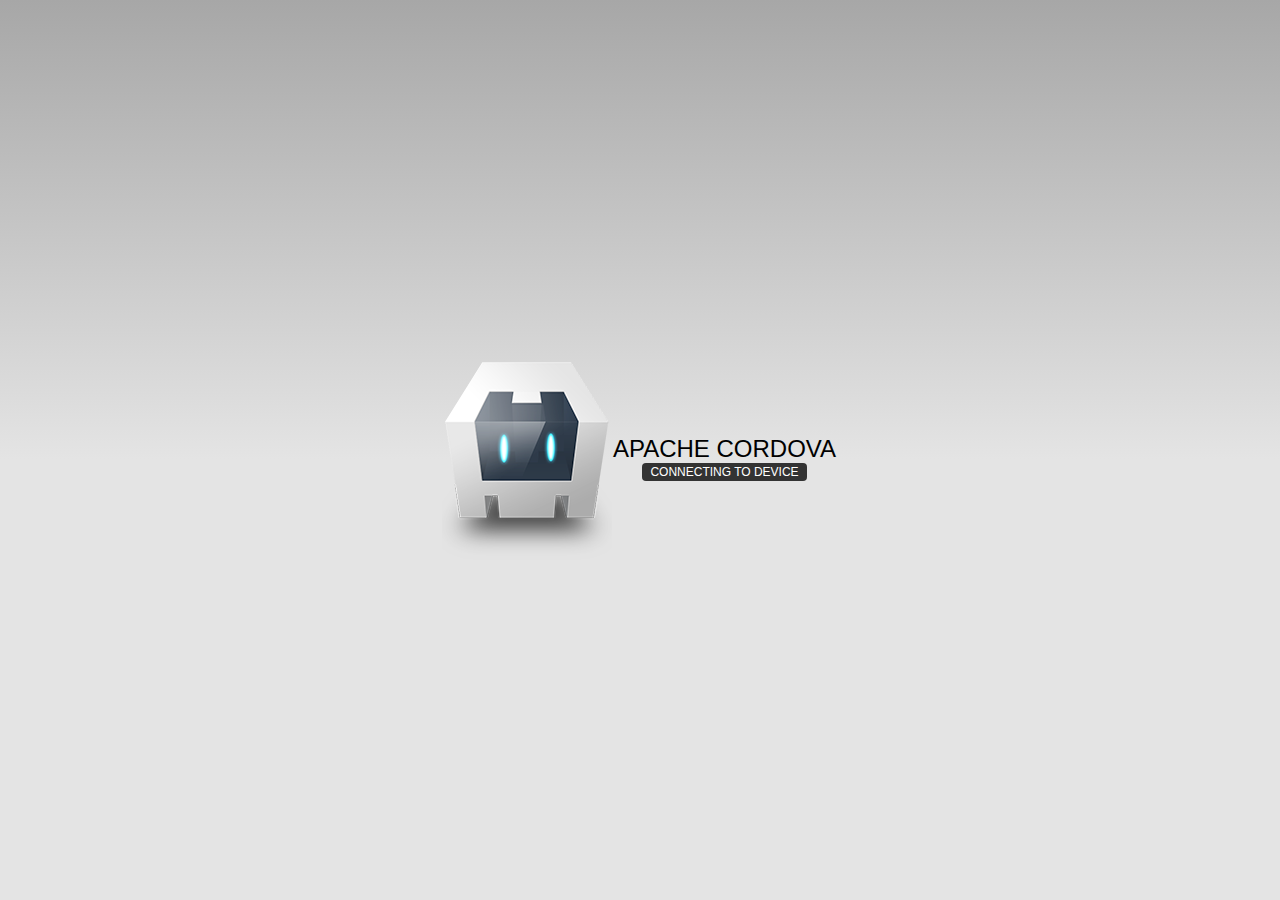
==== www/index.html @ c1f97d6b "pushbots implemented and working" ====
<!DOCTYPE html>
<!--
    Licensed to the Apache Software Foundation (ASF) under one
    or more contributor license agreements.  See the NOTICE file
    distributed with this work for additional information
    regarding copyright ownership.  The ASF licenses this file
    to you under the Apache License, Version 2.0 (the
    "License"); you may not use this file except in compliance
    with the License.  You may obtain a copy of the License at

    http://www.apache.org/licenses/LICENSE-2.0

    Unless required by applicable law or agreed to in writing,
    software distributed under the License is distributed on an
    "AS IS" BASIS, WITHOUT WARRANTIES OR CONDITIONS OF ANY
     KIND, either express or implied.  See the License for the
    specific language governing permissions and limitations
    under the License.
-->
<html>
    <head>
        <!--
        Customize this policy to fit your own app's needs. For more guidance, see:
            https://github.com/apache/cordova-plugin-whitelist/blob/master/README.md#content-security-policy
        Some notes:
            * gap: is required only on iOS (when using UIWebView) and is needed for JS->native communication
            * https://ssl.gstatic.com is required only on Android and is needed for TalkBack to function properly
            * Disables use of inline scripts in order to mitigate risk of XSS vulnerabilities. To change this:
                * Enable inline JS: add 'unsafe-inline' to default-src
        -->
        <meta http-equiv="Content-Security-Policy" content="default-src 'self' data: gap: https://ssl.gstatic.com 'unsafe-eval'; style-src 'self' 'unsafe-inline'; media-src *">
        <meta name="format-detection" content="telephone=no">
        <meta name="msapplication-tap-highlight" content="no">
        <meta name="viewport" content="user-scalable=no, initial-scale=1, maximum-scale=1, minimum-scale=1, width=device-width">
        <link rel="stylesheet" type="text/css" href="css/index.css">
        <title>Hello World</title>
    </head>
    <body>
        <div class="app">
            <h1>Apache Cordova</h1>
            <div id="deviceready" class="blink">
                <p class="event listening">Connecting to Device</p>
                <p class="event received">Device is Ready</p>
            </div>
        </div>
        <script type="text/javascript" src="cordova.js"></script>
        <script type="text/javascript" src="js/index.js"></script>
    </body>
</html>
---- www/css/index.css ----
/*
 * Licensed to the Apache Software Foundation (ASF) under one
 * or more contributor license agreements.  See the NOTICE file
 * distributed with this work for additional information
 * regarding copyright ownership.  The ASF licenses this file
 * to you under the Apache License, Version 2.0 (the
 * "License"); you may not use this file except in compliance
 * with the License.  You may obtain a copy of the License at
 *
 * http://www.apache.org/licenses/LICENSE-2.0
 *
 * Unless required by applicable law or agreed to in writing,
 * software distributed under the License is distributed on an
 * "AS IS" BASIS, WITHOUT WARRANTIES OR CONDITIONS OF ANY
 * KIND, either express or implied.  See the License for the
 * specific language governing permissions and limitations
 * under the License.
 */
* {
    -webkit-tap-highlight-color: rgba(0,0,0,0); /* make transparent link selection, adjust last value opacity 0 to 1.0 */
}

body {
    -webkit-touch-callout: none;                /* prevent callout to copy image, etc when tap to hold */
    -webkit-text-size-adjust: none;             /* prevent webkit from resizing text to fit */
    -webkit-user-select: none;                  /* prevent copy paste, to allow, change 'none' to 'text' */
    background-color:#E4E4E4;
    background-image:linear-gradient(top, #A7A7A7 0%, #E4E4E4 51%);
    background-image:-webkit-linear-gradient(top, #A7A7A7 0%, #E4E4E4 51%);
    background-image:-ms-linear-gradient(top, #A7A7A7 0%, #E4E4E4 51%);
    background-image:-webkit-gradient(
        linear,
        left top,
        left bottom,
        color-stop(0, #A7A7A7),
        color-stop(0.51, #E4E4E4)
    );
    background-attachment:fixed;
    font-family:'HelveticaNeue-Light', 'HelveticaNeue', Helvetica, Arial, sans-serif;
    font-size:12px;
    height:100%;
    margin:0px;
    padding:0px;
    text-transform:uppercase;
    width:100%;
}

/* Portrait layout (default) */
.app {
    background:url(../img/logo.png) no-repeat center top; /* 170px x 200px */
    position:absolute;             /* position in the center of the screen */
    left:50%;
    top:50%;
    height:50px;                   /* text area height */
    width:225px;                   /* text area width */
    text-align:center;
    padding:180px 0px 0px 0px;     /* image height is 200px (bottom 20px are overlapped with text) */
    margin:-115px 0px 0px -112px;  /* offset vertical: half of image height and text area height */
                                   /* offset horizontal: half of text area width */
}

/* Landscape layout (with min-width) */
@media screen and (min-aspect-ratio: 1/1) and (min-width:400px) {
    .app {
        background-position:left center;
        padding:75px 0px 75px 170px;  /* padding-top + padding-bottom + text area = image height */
        margin:-90px 0px 0px -198px;  /* offset vertical: half of image height */
                                      /* offset horizontal: half of image width and text area width */
    }
}

h1 {
    font-size:24px;
    font-weight:normal;
    margin:0px;
    overflow:visible;
    padding:0px;
    text-align:center;
}

.event {
    border-radius:4px;
    -webkit-border-radius:4px;
    color:#FFFFFF;
    font-size:12px;
    margin:0px 30px;
    padding:2px 0px;
}

.event.listening {
    background-color:#333333;
    display:block;
}

.event.received {
    background-color:#4B946A;
    display:none;
}

@keyframes fade {
    from { opacity: 1.0; }
    50% { opacity: 0.4; }
    to { opacity: 1.0; }
}
 
@-webkit-keyframes fade {
    from { opacity: 1.0; }
    50% { opacity: 0.4; }
    to { opacity: 1.0; }
}
 
.blink {
    animation:fade 3000ms infinite;
    -webkit-animation:fade 3000ms infinite;
}
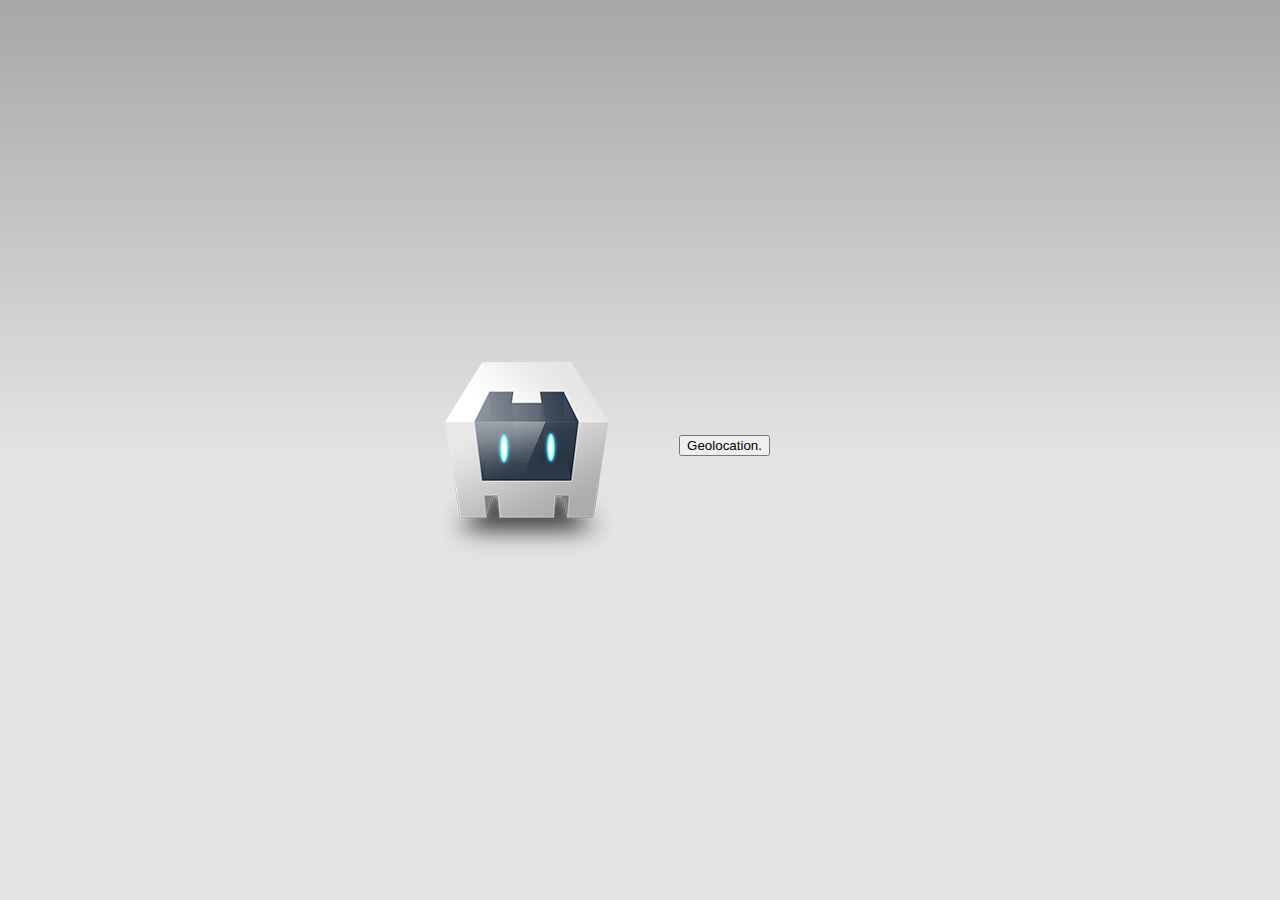
==== commit a65bddeb: "geolocation added but not yet working correctly" ====
--- a/www/index.html
+++ b/www/index.html
@@ -1,33 +1,7 @@
 <!DOCTYPE html>
-<!--
-    Licensed to the Apache Software Foundation (ASF) under one
-    or more contributor license agreements.  See the NOTICE file
-    distributed with this work for additional information
-    regarding copyright ownership.  The ASF licenses this file
-    to you under the Apache License, Version 2.0 (the
-    "License"); you may not use this file except in compliance
-    with the License.  You may obtain a copy of the License at
 
-    http://www.apache.org/licenses/LICENSE-2.0
-
-    Unless required by applicable law or agreed to in writing,
-    software distributed under the License is distributed on an
-    "AS IS" BASIS, WITHOUT WARRANTIES OR CONDITIONS OF ANY
-     KIND, either express or implied.  See the License for the
-    specific language governing permissions and limitations
-    under the License.
--->
 <html>
     <head>
-        <!--
-        Customize this policy to fit your own app's needs. For more guidance, see:
-            https://github.com/apache/cordova-plugin-whitelist/blob/master/README.md#content-security-policy
-        Some notes:
-            * gap: is required only on iOS (when using UIWebView) and is needed for JS->native communication
-            * https://ssl.gstatic.com is required only on Android and is needed for TalkBack to function properly
-            * Disables use of inline scripts in order to mitigate risk of XSS vulnerabilities. To change this:
-                * Enable inline JS: add 'unsafe-inline' to default-src
-        -->
         <meta http-equiv="Content-Security-Policy" content="default-src 'self' data: gap: https://ssl.gstatic.com 'unsafe-eval'; style-src 'self' 'unsafe-inline'; media-src *">
         <meta name="format-detection" content="telephone=no">
         <meta name="msapplication-tap-highlight" content="no">
@@ -37,11 +11,7 @@
     </head>
     <body>
         <div class="app">
-            <h1>Apache Cordova</h1>
-            <div id="deviceready" class="blink">
-                <p class="event listening">Connecting to Device</p>
-                <p class="event received">Device is Ready</p>
-            </div>
+            <button id="demo" onclick="myFunction()">Geolocation.</button>
         </div>
         <script type="text/javascript" src="cordova.js"></script>
         <script type="text/javascript" src="js/index.js"></script>
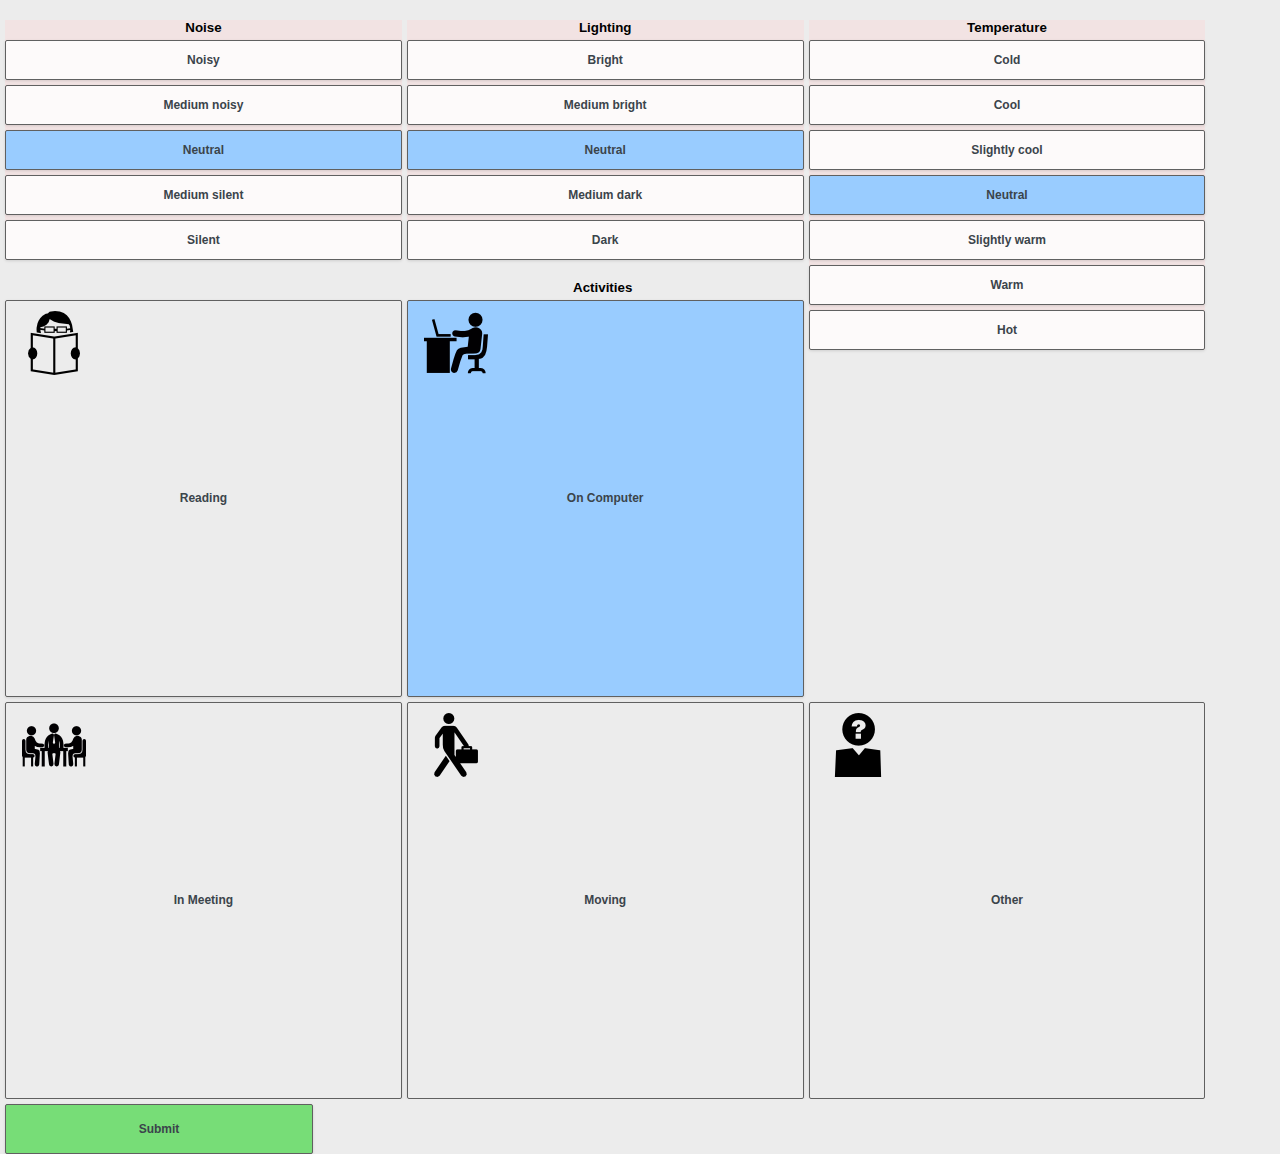
==== commit fe789c4f: "push and usual ui plus backend implemented" ====
--- a/www/index.html
+++ b/www/index.html
@@ -2,18 +2,116 @@
 
 <html>
     <head>
-        <meta http-equiv="Content-Security-Policy" content="default-src 'self' data: gap: https://ssl.gstatic.com 'unsafe-eval'; style-src 'self' 'unsafe-inline'; media-src *">
-        <meta name="format-detection" content="telephone=no">
-        <meta name="msapplication-tap-highlight" content="no">
-        <meta name="viewport" content="user-scalable=no, initial-scale=1, maximum-scale=1, minimum-scale=1, width=device-width">
-        <link rel="stylesheet" type="text/css" href="css/index.css">
-        <title>Hello World</title>
+        <meta charset="utf-8" />
+        <meta name="format-detection" content="telephone=no" />
+        <meta name="msapplication-tap-highlight" content="no" />
+        <!-- WARNING: for iOS 7, remove the width=device-width and height=device-height attributes. See https://issues.apache.org/jira/browse/CB-4323 -->
+        <meta name="viewport" content="user-scalable=no, initial-scale=1, maximum-scale=1, minimum-scale=1, width=device-width, height=device-height, target-densitydpi=device-dpi" />
+        <script type="text/javascript" src="js/jquery-2.1.4.js"></script>
+        
+        <script type="text/javascript" src="cordova.js"></script>
+        <!-- for connection to db via mosquito -->
+        <script src="js/mqttws31.js" type="text/javascript"></script>
+        <script src="js/mosquitto.js" type="text/javascript"></script>
+        
+        <!--<script type="text/javascript" src="js/index.js"></script>-->
+
+
+        <link rel="stylesheet" type="text/css" href="css/index.css" />
+        <!-- Javascript, Jquery & Jquery mobile directories in the head bc otherwise short flash without jqm css-->
+        <script type="text/javascript" charset="utf-8">
+            var testData = { "a": "b", "c": "d" };
+            
+            var globalData = {};
+
+            
+            function doSomething1() {
+                carrier.getAverageNoise(onSuccess2, onFailure);
+            }
+            
+            function doSomething2() {
+                carrier.getLuminosity(onSuccess2, onFailure);
+            }
+            
+            
+            function onSuccess2(result) {
+                var resStr = "Result: " + result;
+                console.log(resStr);
+                alert(resStr);
+            }
+            
+            function onFailure(err) {
+                console.log("onFailure: " + JSON.stringify(err));
+                alert("Failure: " + err);
+            }
+        
+        </script>
+
+
+
+        <title>comfortIST</title>
     </head>
+
     <body>
-        <div class="app">
-            <button id="demo" onclick="myFunction()">Geolocation.</button>
+
+        <div id="page1">
+            <div id="formScales">
+                <div class="formContent" id="noise">
+                    <p>Noise</p>
+                    <input type="button" id="nbtn1" value="Noisy" />
+                    <input type="button" id="nbtn2" value="Medium noisy" />
+                    <input class="active" type="button" id="nbtn3" value="Neutral" />
+                    <input type="button" id="nbtn4" value="Medium silent" />
+                    <input type="button" id="nbtn5" value="Silent" />       
+                </div>
+
+                <div class="formContent" id="lighting">
+                    <p>Lighting</p>
+                    <input type="button" id="lbtn1" value="Bright" />
+                    <input type="button" id="lbtn2" value="Medium bright" />
+                    <input class="active" type="button" id="lbtn3" value="Neutral" />
+                    <input type="button" id="lbtn4" value="Medium dark" />
+                    <input type="button" id="lbtn5" value="Dark" />       
+                </div>
+
+                <div class="formContent" id="temp">
+                    <p>Temperature</p>
+                    <input type="button" id="tbtn1" value="Cold" temp="test"/>
+                    <input type="button" id="tbtn2" value="Cool" />
+                    <input type="button" id="tbtn3" value="Slightly cool" />
+                    <input class="active" type="button" id="tbtn4" value="Neutral" />
+                    <input type="button" id="tbtn5" value="Slightly warm" />
+                    <input type="button" id="tbtn6" value="Warm" />     
+                    <input type="button" id="tbtn7" value="Hot" />     
+
+                </div>
+            </div>
+
+            <div id="activity">
+                <p>Activities</p>
+                <input class="activityBtn" type="button" id="btn16" value="Reading" />
+                <input class="activityBtn active" type="button" id="btn17" value="On Computer" />
+                <input class="activityBtn" type="button" id="btn18" value="In Meeting" />
+                <input class="activityBtn" type="button" id="btn19" value="Moving" />
+                <input class="activityBtn" type="button" id="btn20" value="Other" />
+            </div>
+
+                <input type="submit" id="submitButton" value="Submit"/>
         </div>
-        <script type="text/javascript" src="cordova.js"></script>
+
+
+
+
+
+
+
+
         <script type="text/javascript" src="js/index.js"></script>
+
+        <!-- Start init - Even if the console says different - needed to initialize the js! Otherwise form gets sent via html instead of ajax! -->
+        <script type="text/javascript">
+            app.initialize();
+        </script>
+        <!-- End init -->
     </body>
 </html>
--- a/www/css/index.css
+++ b/www/css/index.css
@@ -1,115 +1,237 @@
+body {
+    padding-top: 4px;
+    background-color: #ececec;
+    margin-top: 16px;
+    margin-left: 0px;
+    margin-right: 0px;
+
+}
+
+p {
+    font-family: Verdana, arial, sans-serif;    
+    font-size: 10pt;
+    font-weight: bold;
+    text-align: center;
+    padding-top: 0px;
+    margin-top: 0px;
+    margin-bottom: 0px;
+}
+
+#page1 {
+    height: 480px;
+    width: 320px;
+    display: inline;
+}
+
+#formScales {
+    position: relative;
+    /* otherwise the float of the child gets it out
+         of the document flow */
+    overflow:auto;
+}
+
+.formContent{
+  position: relative;
+  /* z-index very important to prevent overlaying divs*/
+  z-index: 20
+}
+
+#activity {
+    position: relative;
+    overflow:auto;
+    margin-top: -77px;
+    float: left;
+    z-index:10
+}
+
+#skip {
+    position:relative;
+    overflow: auto;
+    margin-top: 7px;
+}
+
+baseFormScales,
+#noise,
+#lighting,
+#temp {
+    float: left;
+    width: 31vw;
+    background-color: rgba(255, 204, 204, 0.3);
+    margin-bottom: 7px;
+}
+
+#noise {
+    margin-left: 5px;
+    margin-right: 5px;
+}
+
+#lighting {
+    margin-left: 0px;
+    margin-right: 5px;
+}
+
+#temp {
+    padding-left: 0px;
+    padding-right: 0px;
+}
+
+
+
+
+.activityBtn {
+    float: left;
+    height: 31vw;
+    width: 31vw;
+    margin-left: 5px;
+}
+
+
+.active {
+    background-color: #99CCFF !important;
+    border: 1px solid #606060;
+}
+
+#submitButton {
+    float: left;
+    height: 50px;
+    width: 308px;
+    margin-left: 5px;
+    margin-right: 5px;
+    background-color: transparent; 
+    background-repeat: no-repeat;  
+    background-position: 20px 10px;  
+    vertical-align: middle; 
+    /*line-height: 160px;   background-image: url(icons/photo74.png);*/
+    background-color: #77DD77;
+
+}
+
+input {
+    /* webkit-appearance:none to override standard button design! */
+    -webkit-appearance: none;
+    color: #3B444B;
+    width: 100%;
+    height: 40px;
+    text-decoration: none;
+    text-align: center;
+    padding: 8px 12px;
+    margin-top: 5px;
+    font-size: 12px;
+    font-weight: 700;
+    font-family: helvetica, arial, sans-serif;
+    border-radius: 2px;
+    border: 1px solid #606060;
+    background-color: rgba(255,255,255, 0.8);
+    -webkit-box-shadow: 0 1px 3px rgba(0,0,0,0.12);
+    box-shadow: 0 1px 3px rgba(0,0,0,0.12);
+}
+
+/* css baseclass */
+baseActivityBox, 
+/* inherit from baseclass */
+#btn16, 
+#btn17, 
+#btn18, 
+#btn19, 
+#btn20 {
+    background-color: transparent; 
+    background-repeat: no-repeat;  
+    background-position: 16px 10px;
+    vertical-align: middle; 
+    line-height: 160px;
+}
+
+#btn16 {
+    background-image: url(icons/man216.png);
+}
+#btn17 {
+    background-image: url(icons/work12.png);
+}
+#btn18 {
+    background-image: url(icons/businessman.png);
+    clear: left;
+}
+#btn19 {
+    background-image: url(icons/business163.png);
+}
+#btn20 {
+    background-image: url(icons/other.png);
+}
+
+#btn21 {
+    width: 30vw;
+    margin-left: 5px;
+    background-color: #ED2939;
+}
+#btn22 {
+    width: 65vw;
+    background-color: #ED2939;
+
+}
+
+
+
+
 /*
- * Licensed to the Apache Software Foundation (ASF) under one
- * or more contributor license agreements.  See the NOTICE file
- * distributed with this work for additional information
- * regarding copyright ownership.  The ASF licenses this file
- * to you under the Apache License, Version 2.0 (the
- * "License"); you may not use this file except in compliance
- * with the License.  You may obtain a copy of the License at
- *
- * http://www.apache.org/licenses/LICENSE-2.0
- *
- * Unless required by applicable law or agreed to in writing,
- * software distributed under the License is distributed on an
- * "AS IS" BASIS, WITHOUT WARRANTIES OR CONDITIONS OF ANY
- * KIND, either express or implied.  See the License for the
- * specific language governing permissions and limitations
- * under the License.
- */
-* {
-    -webkit-tap-highlight-color: rgba(0,0,0,0); /* make transparent link selection, adjust last value opacity 0 to 1.0 */
-}
-
-body {
-    -webkit-touch-callout: none;                /* prevent callout to copy image, etc when tap to hold */
-    -webkit-text-size-adjust: none;             /* prevent webkit from resizing text to fit */
-    -webkit-user-select: none;                  /* prevent copy paste, to allow, change 'none' to 'text' */
-    background-color:#E4E4E4;
-    background-image:linear-gradient(top, #A7A7A7 0%, #E4E4E4 51%);
-    background-image:-webkit-linear-gradient(top, #A7A7A7 0%, #E4E4E4 51%);
-    background-image:-ms-linear-gradient(top, #A7A7A7 0%, #E4E4E4 51%);
-    background-image:-webkit-gradient(
-        linear,
-        left top,
-        left bottom,
-        color-stop(0, #A7A7A7),
-        color-stop(0.51, #E4E4E4)
-    );
-    background-attachment:fixed;
-    font-family:'HelveticaNeue-Light', 'HelveticaNeue', Helvetica, Arial, sans-serif;
-    font-size:12px;
-    height:100%;
-    margin:0px;
-    padding:0px;
-    text-transform:uppercase;
-    width:100%;
-}
-
-/* Portrait layout (default) */
-.app {
-    background:url(../img/logo.png) no-repeat center top; /* 170px x 200px */
-    position:absolute;             /* position in the center of the screen */
-    left:50%;
-    top:50%;
-    height:50px;                   /* text area height */
-    width:225px;                   /* text area width */
-    text-align:center;
-    padding:180px 0px 0px 0px;     /* image height is 200px (bottom 20px are overlapped with text) */
-    margin:-115px 0px 0px -112px;  /* offset vertical: half of image height and text area height */
-                                   /* offset horizontal: half of text area width */
-}
-
-/* Landscape layout (with min-width) */
-@media screen and (min-aspect-ratio: 1/1) and (min-width:400px) {
-    .app {
-        background-position:left center;
-        padding:75px 0px 75px 170px;  /* padding-top + padding-bottom + text area = image height */
-        margin:-90px 0px 0px -198px;  /* offset vertical: half of image height */
-                                      /* offset horizontal: half of image width and text area width */
-    }
-}
-
-h1 {
-    font-size:24px;
-    font-weight:normal;
-    margin:0px;
-    overflow:visible;
-    padding:0px;
-    text-align:center;
-}
-
-.event {
-    border-radius:4px;
-    -webkit-border-radius:4px;
-    color:#FFFFFF;
-    font-size:12px;
-    margin:0px 30px;
-    padding:2px 0px;
-}
-
-.event.listening {
-    background-color:#333333;
-    display:block;
-}
-
-.event.received {
-    background-color:#4B946A;
-    display:none;
-}
-
-@keyframes fade {
-    from { opacity: 1.0; }
-    50% { opacity: 0.4; }
-    to { opacity: 1.0; }
-}
- 
-@-webkit-keyframes fade {
-    from { opacity: 1.0; }
-    50% { opacity: 0.4; }
-    to { opacity: 1.0; }
-}
- 
-.blink {
-    animation:fade 3000ms infinite;
-    -webkit-animation:fade 3000ms infinite;
-}
+baseFormScale,
+#btn1,
+#btn5,
+#btn6,
+#btn10,
+#btn11,
+#btn15 {
+	background-color: rgba(255,255,255, 0.8); 
+    background-repeat: no-repeat;  
+    background-position: 2px 4px;  
+    vertical-align: middle; 
+}*/
+
+
+/*
+#btn1 {
+	background-image: url(icons/hot.png);
+}
+
+#btn5 {
+	background-image: url(icons/cold.png);
+}
+
+#btn6 {
+	background-image: url(icons/lightOn.png);
+}
+
+#btn10 {
+	background-image: url(icons/lightOff.png);
+}
+
+#btn11 {
+	background-image: url(icons/speakerOn.png);
+}
+
+#btn15 {
+	background-image: url(icons/speakerOff.png);
+}*/
+
+/*#header {
+	overflow: hidden;
+}
+
+
+#header1 {
+		width: 31vw;
+		float:left;
+
+}
+
+#header2 {
+		width: 31vw;
+		float:left;
+
+}
+
+#header3 {
+		width: 31vw;
+		float:left;
+
+}*/
+
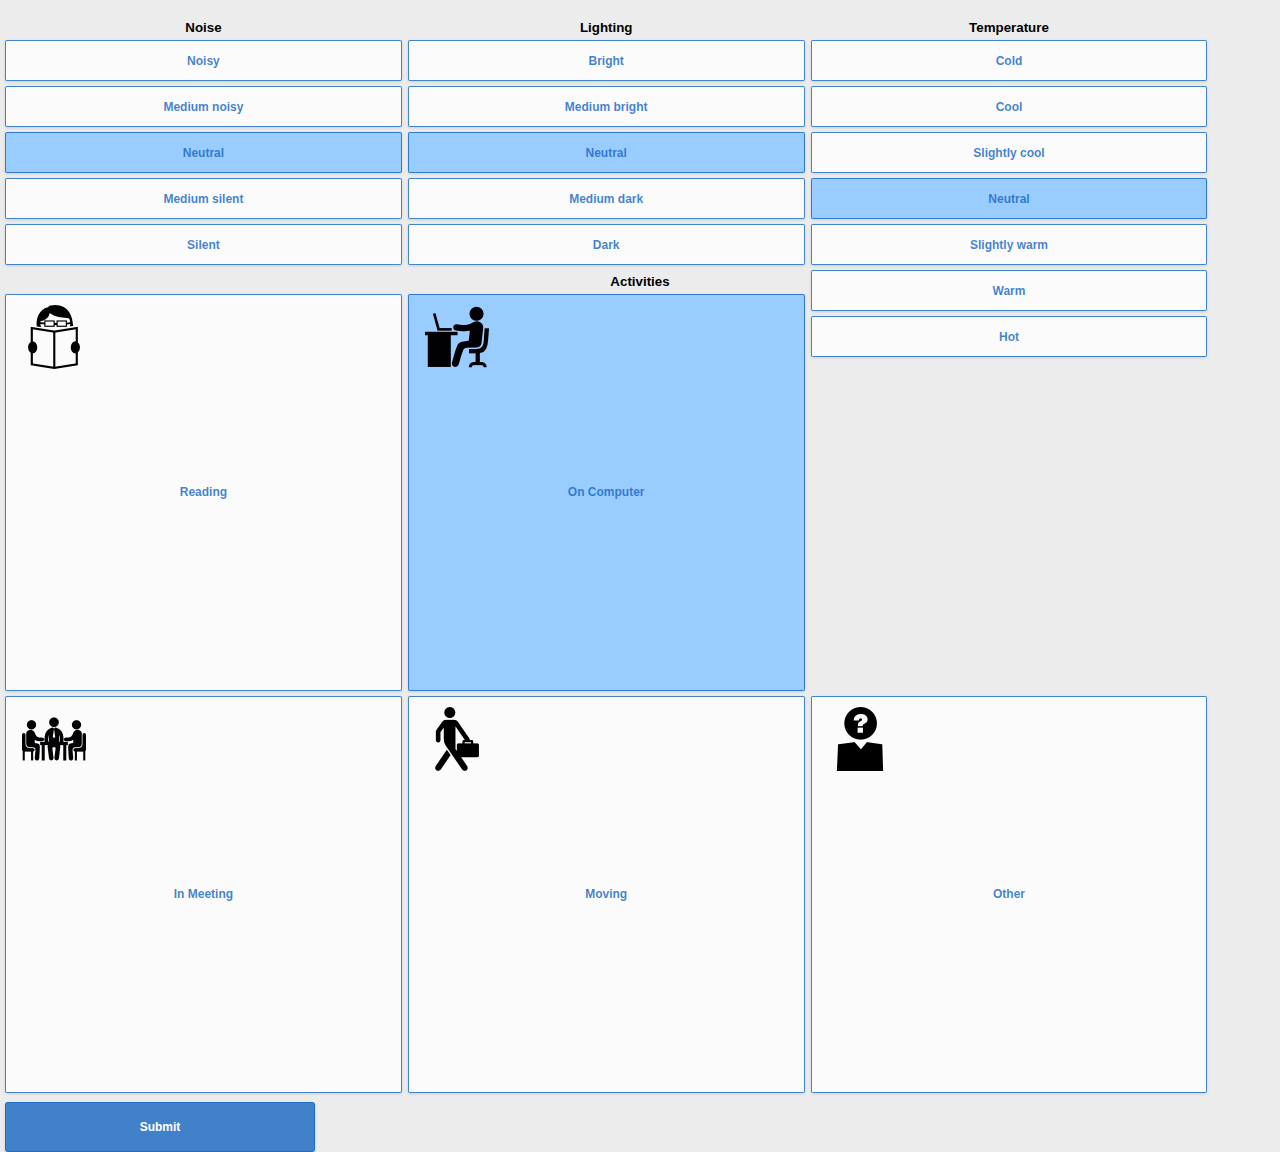
==== commit 794b498d: "css submit changed" ====
--- a/www/index.html
+++ b/www/index.html
@@ -96,7 +96,7 @@
                 <input class="activityBtn" type="button" id="btn20" value="Other" />
             </div>
 
-                <input type="submit" id="submitButton" value="Submit"/>
+                <input type="submit" class="submitButton" value="Submit"/>
         </div>
 
 
--- a/www/css/index.css
+++ b/www/css/index.css
@@ -36,13 +36,21 @@
   z-index: 20
 }
 
-#activity {
+/*#activity {
     position: relative;
     overflow:auto;
     margin-top: -77px;
     float: left;
     z-index:10
-}
+}*/
+
+#activity {
+    position:relative;
+    margin-top: -90px;
+    z-index:10
+    width: 312;
+}
+
 
 #skip {
     position:relative;
@@ -56,26 +64,23 @@
 #temp {
     float: left;
     width: 31vw;
-    background-color: rgba(255, 204, 204, 0.3);
     margin-bottom: 7px;
 }
 
 #noise {
     margin-left: 5px;
-    margin-right: 5px;
+    margin-right: 6px;
 }
 
 #lighting {
     margin-left: 0px;
-    margin-right: 5px;
+    margin-right: 6px;
 }
 
 #temp {
     padding-left: 0px;
     padding-right: 0px;
 }
-
-
 
 
 .activityBtn {
@@ -88,39 +93,49 @@
 
 .active {
     background-color: #99CCFF !important;
-    border: 1px solid #606060;
-}
-
-#submitButton {
+    border: 1px solid rgba(24,103,194,0.81);
+}
+
+.submitButton {
     float: left;
     height: 50px;
-    width: 308px;
+    width: 310px;
+    margin-top: 9px;
+    color: white;
+    border-radius: 3px;
     margin-left: 5px;
     margin-right: 5px;
-    background-color: transparent; 
-    background-repeat: no-repeat;  
+    background-color: rgba(24,103,194,0.81);
+    background-repeat: no-repeat;
     background-position: 20px 10px;  
-    vertical-align: middle; 
-    /*line-height: 160px;   background-image: url(icons/photo74.png);*/
-    background-color: #77DD77;
-
-}
+    vertical-align: middle;
+}
+
+.submitButton:active {
+      background-color: rgba(24,103,194,0.81);
+      -webkit-transition: none;
+      -moz-transition: none;
+      -o-transition: none;
+      transition: none;
+      opacity: 0.2;
+}
+
 
 input {
     /* webkit-appearance:none to override standard button design! */
     -webkit-appearance: none;
-    color: #3B444B;
+    color: rgba(24,103,194,0.81);
+    font-weight:400;
     width: 100%;
-    height: 40px;
+    height: 41px;
     text-decoration: none;
     text-align: center;
     padding: 8px 12px;
     margin-top: 5px;
     font-size: 12px;
     font-weight: 700;
-    font-family: helvetica, arial, sans-serif;
-    border-radius: 2px;
-    border: 1px solid #606060;
+    font-family: 'Helvetica Neue', Helvetica, Arial, 'Lucida Grande', sans-serif;    border-radius: 2px;
+    border: 1px solid rgba(24,103,194,0.81);
     background-color: rgba(255,255,255, 0.8);
     -webkit-box-shadow: 0 1px 3px rgba(0,0,0,0.12);
     box-shadow: 0 1px 3px rgba(0,0,0,0.12);
@@ -134,7 +149,7 @@
 #btn18, 
 #btn19, 
 #btn20 {
-    background-color: transparent; 
+    background-color: rgba(255,255,255, 0.8);
     background-repeat: no-repeat;  
     background-position: 16px 10px;
     vertical-align: middle; 
@@ -146,6 +161,7 @@
 }
 #btn17 {
     background-image: url(icons/work12.png);
+    margin-left: 6px;
 }
 #btn18 {
     background-image: url(icons/businessman.png);
@@ -153,6 +169,8 @@
 }
 #btn19 {
     background-image: url(icons/business163.png);
+    margin-left: 6px;
+    margin-right: 1px;
 }
 #btn20 {
     background-image: url(icons/other.png);
@@ -168,6 +186,59 @@
     background-color: #ED2939;
 
 }
+
+
+
+
+
+
+
+/**************** start Iphone 4 settings ***************/
+@media only screen 
+and (max-height : 481px)
+{
+ input {
+ height: 30px;
+ padding: 0px 12px;
+
+ }
+
+.activityBtn {
+    height: 28vw;
+}
+
+#activity {
+    margin-top: -70px;
+}
+
+baseActivityBox, 
+/* inherit from baseclass */
+#btn16, 
+#btn17, 
+#btn18, 
+#btn19, 
+#btn20 {
+    background-position: 16px 4px;
+    z-index: 10;
+}
+
+#submitButton {
+    height: 47px;
+}
+
+
+}
+/*************** end Iphone 4 settings ******************/
+
+
+
+
+
+
+
+
+
+
 
 
 
